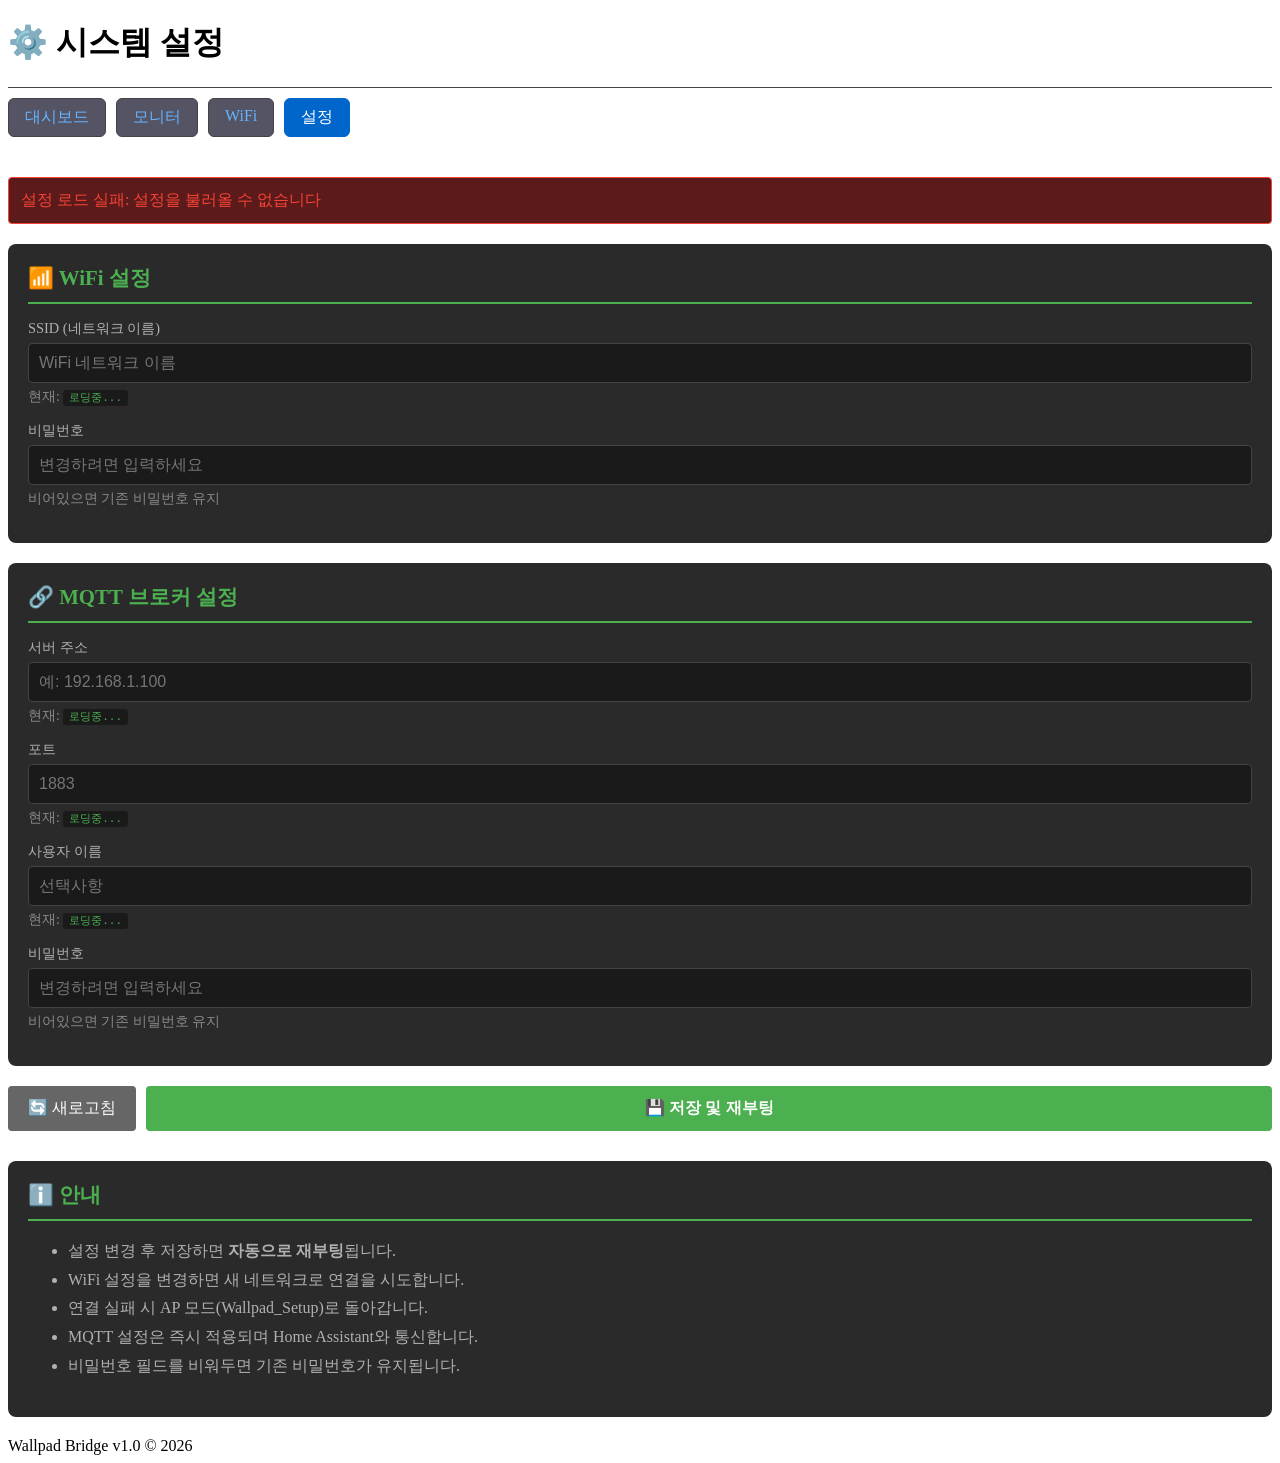
==== data/config.htm @ ca3cca20 "Add key functionality" ====
<!doctype html>
<html lang="ko">
  <head>
    <meta charset="UTF-8" />
    <meta name="viewport" content="width=device-width, initial-scale=1.0" />
    <title>시스템 설정 - Wallpad Bridge</title>
    <link rel="stylesheet" href="/style.css" />
    <style>
      .config-section {
        background: #2a2a2a;
        border-radius: 8px;
        padding: 20px;
        margin-bottom: 20px;
      }
      .config-section h2 {
        color: #4caf50;
        margin-top: 0;
        margin-bottom: 15px;
        font-size: 1.3em;
        border-bottom: 2px solid #4caf50;
        padding-bottom: 10px;
      }
      .form-group {
        margin-bottom: 15px;
      }
      .form-group label {
        display: block;
        margin-bottom: 5px;
        color: #b0b0b0;
        font-size: 0.9em;
      }
      .form-group input {
        width: 100%;
        padding: 10px;
        background: #1a1a1a;
        border: 1px solid #444;
        border-radius: 4px;
        color: #fff;
        font-size: 1em;
        box-sizing: border-box;
      }
      .form-group input:focus {
        outline: none;
        border-color: #4caf50;
      }
      .form-group small {
        display: block;
        margin-top: 5px;
        color: #888;
        font-size: 0.85em;
      }
      .button-group {
        display: flex;
        gap: 10px;
        margin-top: 20px;
      }
      .btn-primary {
        flex: 1;
        padding: 12px;
        background: #4caf50;
        color: white;
        border: none;
        border-radius: 4px;
        cursor: pointer;
        font-size: 1em;
        font-weight: bold;
      }
      .btn-primary:hover {
        background: #45a049;
      }
      .btn-primary:disabled {
        background: #666;
        cursor: not-allowed;
      }
      .btn-secondary {
        padding: 12px 20px;
        background: #666;
        color: white;
        border: none;
        border-radius: 4px;
        cursor: pointer;
        font-size: 1em;
      }
      .btn-secondary:hover {
        background: #555;
      }
      .status-message {
        padding: 12px;
        border-radius: 4px;
        margin-bottom: 20px;
        display: none;
      }
      .status-message.success {
        background: #2d5016;
        border: 1px solid #4caf50;
        color: #4caf50;
      }
      .status-message.error {
        background: #5c1a1a;
        border: 1px solid #f44336;
        color: #f44336;
      }
      .status-message.info {
        background: #1a3a5c;
        border: 1px solid #2196f3;
        color: #2196f3;
      }
      .loading {
        display: inline-block;
        width: 20px;
        height: 20px;
        border: 3px solid #666;
        border-top: 3px solid #4caf50;
        border-radius: 50%;
        animation: spin 1s linear infinite;
        vertical-align: middle;
        margin-left: 10px;
      }
      @keyframes spin {
        0% {
          transform: rotate(0deg);
        }
        100% {
          transform: rotate(360deg);
        }
      }
      .current-value {
        color: #4caf50;
        font-family: monospace;
        background: #1a1a1a;
        padding: 2px 6px;
        border-radius: 3px;
      }
      header {
        margin-bottom: 30px;
      }
      nav {
        display: flex;
        gap: 10px;
        margin-top: 15px;
        padding: 10px 0;
        border-top: 1px solid #444;
      }
      nav a {
        padding: 8px 16px;
        background: rgba(42, 42, 62, 0.8);
        border: 1px solid #444;
        border-radius: 6px;
        text-decoration: none;
        color: #66b3ff;
        transition: all 0.3s;
      }
      nav a:hover {
        background: rgba(52, 52, 72, 0.9);
        border-color: #0066cc;
        text-decoration: none;
      }
      nav a.active {
        background: #0066cc;
        color: white;
        border-color: #0066cc;
      }
    </style>
  </head>
  <body>
    <div class="container">
      <header>
        <h1>⚙️ 시스템 설정</h1>
        <nav>
          <a href="/">대시보드</a>
          <a href="/monitor.htm">모니터</a>
          <a href="/wifi.htm">WiFi</a>
          <a href="/config.htm" class="active">설정</a>
        </nav>
      </header>

      <main>
        <div id="statusMessage" class="status-message"></div>

        <form id="configForm">
          <!-- WiFi 설정 섹션 -->
          <div class="config-section">
            <h2>📶 WiFi 설정</h2>
            <div class="form-group">
              <label for="wifi_ssid">SSID (네트워크 이름)</label>
              <input type="text" id="wifi_ssid" name="wifi_ssid" placeholder="WiFi 네트워크 이름" />
              <small>현재: <span id="current_ssid" class="current-value">로딩중...</span></small>
            </div>
            <div class="form-group">
              <label for="wifi_pass">비밀번호</label>
              <input type="password" id="wifi_pass" name="wifi_pass" placeholder="변경하려면 입력하세요" />
              <small>비어있으면 기존 비밀번호 유지</small>
            </div>
          </div>

          <!-- MQTT 설정 섹션 -->
          <div class="config-section">
            <h2>🔗 MQTT 브로커 설정</h2>
            <div class="form-group">
              <label for="mqtt_server">서버 주소</label>
              <input type="text" id="mqtt_server" name="mqtt_server" placeholder="예: 192.168.1.100" />
              <small>현재: <span id="current_mqtt_server" class="current-value">로딩중...</span></small>
            </div>
            <div class="form-group">
              <label for="mqtt_port">포트</label>
              <input type="number" id="mqtt_port" name="mqtt_port" placeholder="1883" />
              <small>현재: <span id="current_mqtt_port" class="current-value">로딩중...</span></small>
            </div>
            <div class="form-group">
              <label for="mqtt_user">사용자 이름</label>
              <input type="text" id="mqtt_user" name="mqtt_user" placeholder="선택사항" />
              <small>현재: <span id="current_mqtt_user" class="current-value">로딩중...</span></small>
            </div>
            <div class="form-group">
              <label for="mqtt_pass">비밀번호</label>
              <input type="password" id="mqtt_pass" name="mqtt_pass" placeholder="변경하려면 입력하세요" />
              <small>비어있으면 기존 비밀번호 유지</small>
            </div>
          </div>

          <div class="button-group">
            <button type="button" class="btn-secondary" onclick="loadConfig()">🔄 새로고침</button>
            <button type="submit" class="btn-primary" id="saveBtn">💾 저장 및 재부팅</button>
          </div>
        </form>

        <div class="config-section" style="margin-top: 30px">
          <h2>ℹ️ 안내</h2>
          <ul style="color: #b0b0b0; line-height: 1.8">
            <li>설정 변경 후 저장하면 <strong>자동으로 재부팅</strong>됩니다.</li>
            <li>WiFi 설정을 변경하면 새 네트워크로 연결을 시도합니다.</li>
            <li>연결 실패 시 AP 모드(Wallpad_Setup)로 돌아갑니다.</li>
            <li>MQTT 설정은 즉시 적용되며 Home Assistant와 통신합니다.</li>
            <li>비밀번호 필드를 비워두면 기존 비밀번호가 유지됩니다.</li>
          </ul>
        </div>
      </main>

      <footer>Wallpad Bridge v1.0 &copy; 2026</footer>
    </div>

    <script>
      // 현재 설정 로드
      async function loadConfig() {
        try {
          showStatus("현재 설정을 불러오는 중...", "info");

          const response = await fetch("/api/config");
          if (!response.ok) {
            throw new Error("설정을 불러올 수 없습니다");
          }

          const config = await response.json();

          // WiFi 설정 표시
          document.getElementById("wifi_ssid").value = config.wifi.ssid || "";
          document.getElementById("current_ssid").textContent = config.wifi.ssid || "(없음)";

          // MQTT 설정 표시
          document.getElementById("mqtt_server").value = config.mqtt.server || "";
          document.getElementById("mqtt_port").value = config.mqtt.port || 1883;
          document.getElementById("mqtt_user").value = config.mqtt.user || "";

          document.getElementById("current_mqtt_server").textContent = config.mqtt.server || "(없음)";
          document.getElementById("current_mqtt_port").textContent = config.mqtt.port || "1883";
          document.getElementById("current_mqtt_user").textContent = config.mqtt.user || "(없음)";

          hideStatus();
        } catch (error) {
          showStatus("설정 로드 실패: " + error.message, "error");
        }
      }

      // 설정 저장
      async function saveConfig(event) {
        event.preventDefault();

        const saveBtn = document.getElementById("saveBtn");
        saveBtn.disabled = true;
        saveBtn.innerHTML = '저장 중... <span class="loading"></span>';

        try {
          const config = {
            wifi: {
              ssid: document.getElementById("wifi_ssid").value,
              pass: document.getElementById("wifi_pass").value,
            },
            mqtt: {
              server: document.getElementById("mqtt_server").value,
              port: parseInt(document.getElementById("mqtt_port").value) || 1883,
              user: document.getElementById("mqtt_user").value,
              pass: document.getElementById("mqtt_pass").value,
            },
          };

          // 빈 비밀번호는 전송하지 않음 (기존 비밀번호 유지)
          if (!config.wifi.pass) {
            delete config.wifi.pass;
          }
          if (!config.mqtt.pass) {
            delete config.mqtt.pass;
          }

          const response = await fetch("/api/config", {
            method: "POST",
            headers: {
              "Content-Type": "application/json",
            },
            body: JSON.stringify(config),
          });

          if (!response.ok) {
            throw new Error("설정 저장 실패");
          }

          showStatus("✓ 설정이 저장되었습니다. 재부팅 중... (30초 후 새로고침)", "success");

          // 30초 후 자동 새로고침
          setTimeout(() => {
            window.location.reload();
          }, 30000);
        } catch (error) {
          showStatus("저장 실패: " + error.message, "error");
          saveBtn.disabled = false;
          saveBtn.textContent = "💾 저장 및 재부팅";
        }
      }

      // 상태 메시지 표시
      function showStatus(message, type) {
        const statusDiv = document.getElementById("statusMessage");
        statusDiv.textContent = message;
        statusDiv.className = "status-message " + type;
        statusDiv.style.display = "block";
      }

      // 상태 메시지 숨김
      function hideStatus() {
        const statusDiv = document.getElementById("statusMessage");
        statusDiv.style.display = "none";
      }

      // 폼 제출 이벤트
      document.getElementById("configForm").addEventListener("submit", saveConfig);

      // 페이지 로드 시 현재 설정 로드
      window.addEventListener("load", loadConfig);
    </script>
  </body>
</html>
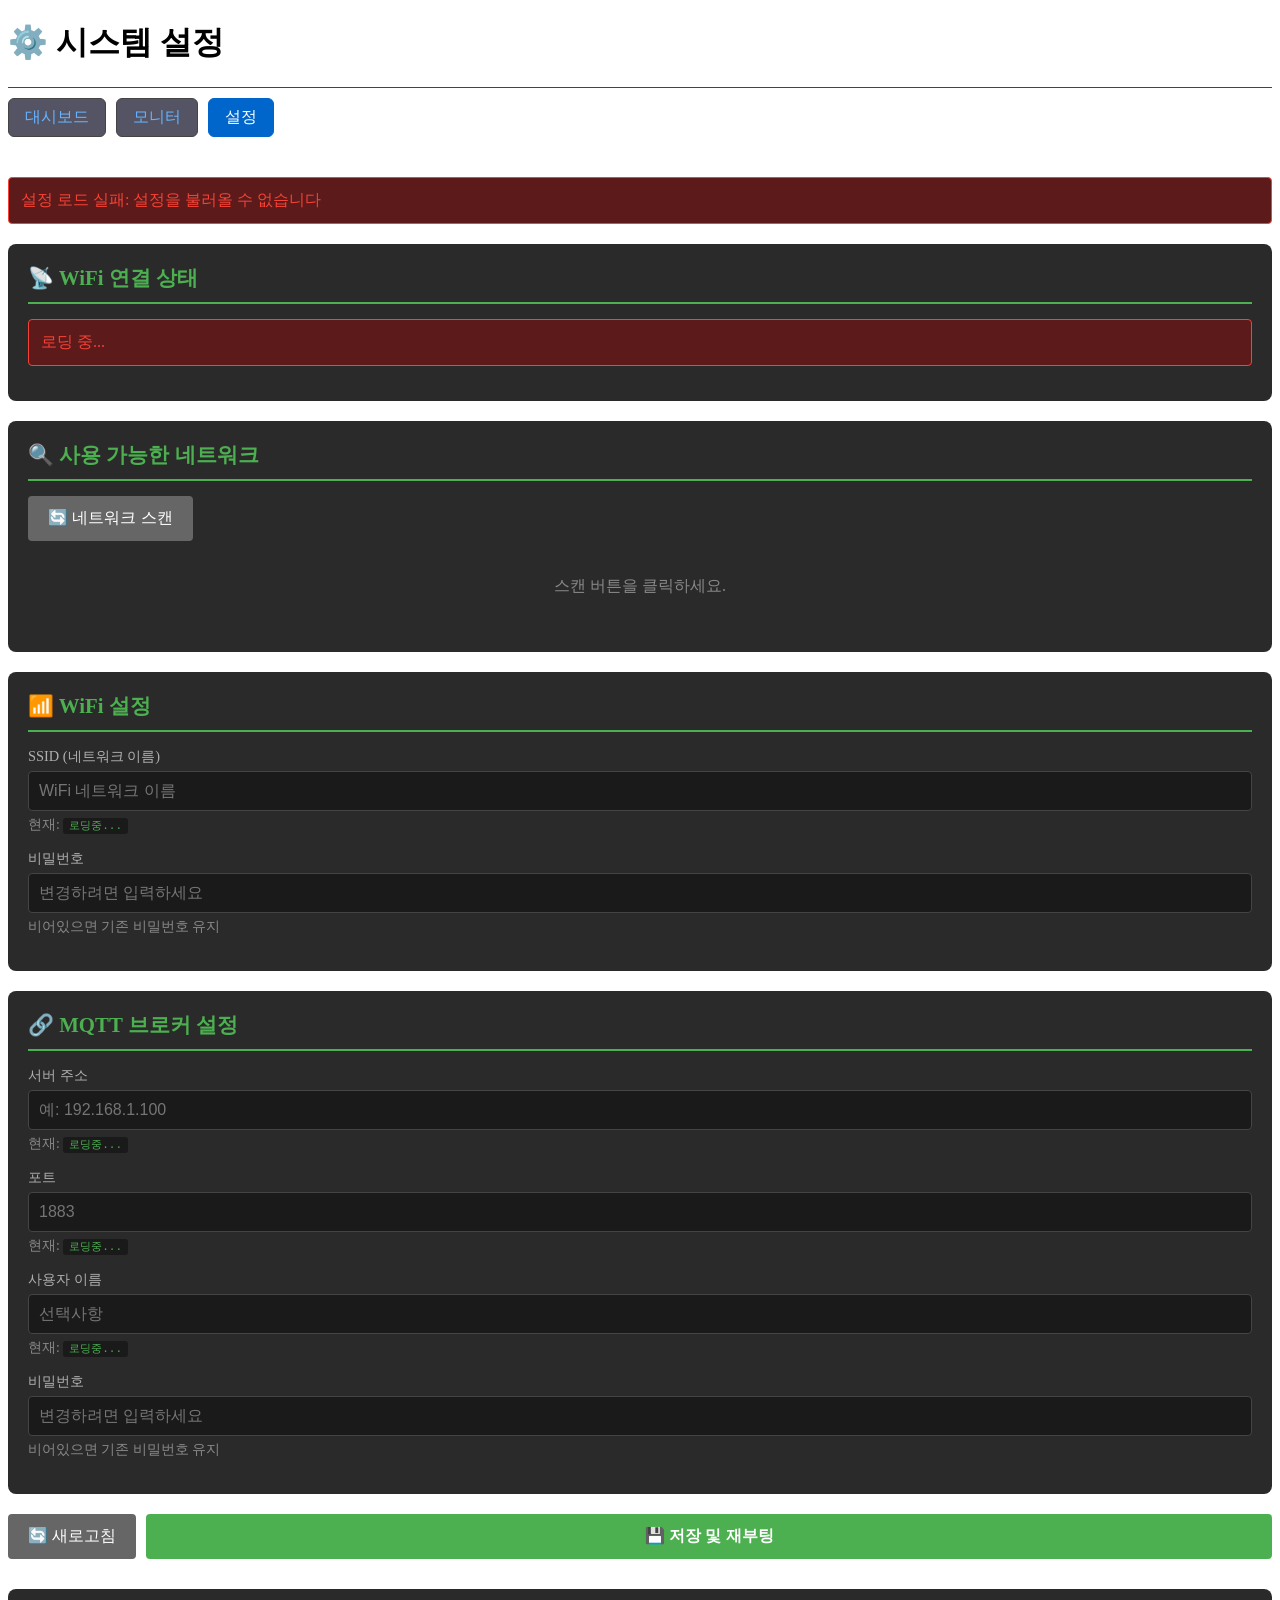
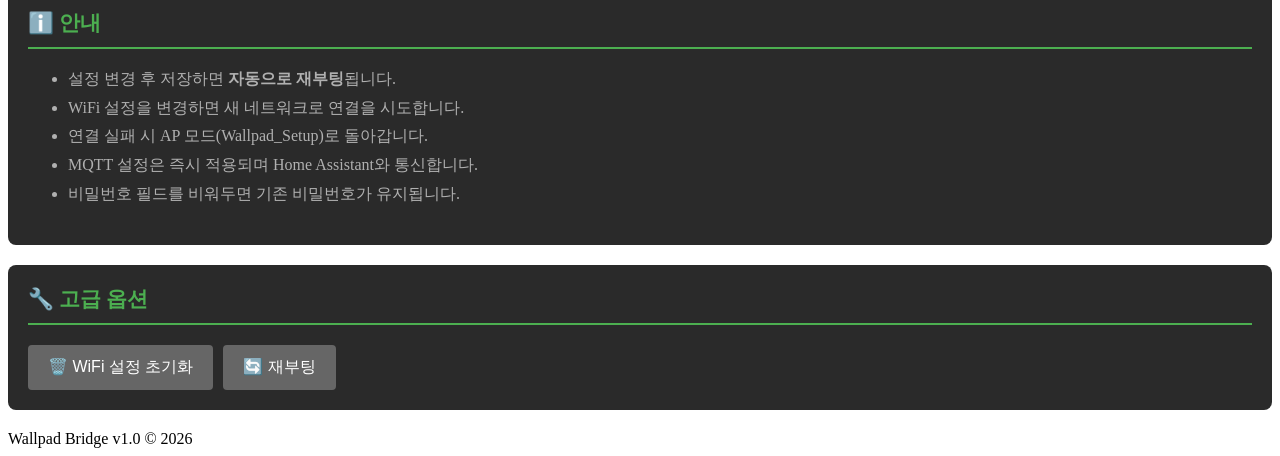
==== commit c3e1fc4e: "perf: 성능/기능 개선 주요 변경사항: - WebSocket: monitor.htm script를 body 끝으로 이동하여 HTML 파싱 blocking 제거 - WiFi: H" ====
--- a/data/config.htm
+++ b/data/config.htm
@@ -160,6 +160,66 @@
         color: white;
         border-color: #0066cc;
       }
+      .info-section {
+        margin-top: 30px;
+      }
+      .info-list {
+        color: #b0b0b0;
+        line-height: 1.8;
+      }
+      .network-list {
+        list-style: none;
+        padding: 0;
+        margin: 15px 0;
+      }
+      .network-item {
+        background: #1a1a1a;
+        padding: 12px;
+        margin: 8px 0;
+        border-radius: 4px;
+        cursor: pointer;
+        display: flex;
+        justify-content: space-between;
+        align-items: center;
+        border: 1px solid #444;
+      }
+      .network-item:hover {
+        background: #222;
+        border-color: #4caf50;
+      }
+      .network-item.selected {
+        background: #2d5016;
+        border-color: #4caf50;
+      }
+      .signal-strength {
+        font-size: 0.9em;
+        color: #888;
+      }
+      .wifi-status {
+        padding: 12px;
+        border-radius: 4px;
+        margin-bottom: 15px;
+      }
+      .wifi-status.connected {
+        background: #2d5016;
+        border: 1px solid #4caf50;
+        color: #4caf50;
+      }
+      .wifi-status.disconnected {
+        background: #5c1a1a;
+        border: 1px solid #f44336;
+        color: #f44336;
+      }
+      .empty-message {
+        color: #888;
+        text-align: center;
+        padding: 20px;
+      }
+      .error-message {
+        color: #f44336;
+        text-align: center;
+        padding: 20px;
+      }
     </style>
   </head>
   <body>
@@ -169,13 +229,27 @@
         <nav>
           <a href="/">대시보드</a>
           <a href="/monitor.htm">모니터</a>
-          <a href="/wifi.htm">WiFi</a>
           <a href="/config.htm" class="active">설정</a>
         </nav>
       </header>
 
       <main>
         <div id="statusMessage" class="status-message"></div>
+
+        <!-- WiFi 연결 상태 -->
+        <div class="config-section">
+          <h2>📡 WiFi 연결 상태</h2>
+          <div id="wifiCurrentStatus" class="wifi-status disconnected">로딩 중...</div>
+        </div>
+
+        <!-- WiFi 네트워크 스캔 -->
+        <div class="config-section">
+          <h2>🔍 사용 가능한 네트워크</h2>
+          <button type="button" class="btn-secondary" onclick="scanNetworks()">🔄 네트워크 스캔</button>
+          <ul id="networkList" class="network-list">
+            <li class="empty-message">스캔 버튼을 클릭하세요.</li>
+          </ul>
+        </div>
 
         <form id="configForm">
           <!-- WiFi 설정 섹션 -->
@@ -224,15 +298,23 @@
           </div>
         </form>
 
-        <div class="config-section" style="margin-top: 30px">
+        <div class="config-section info-section">
           <h2>ℹ️ 안내</h2>
-          <ul style="color: #b0b0b0; line-height: 1.8">
+          <ul class="info-list">
             <li>설정 변경 후 저장하면 <strong>자동으로 재부팅</strong>됩니다.</li>
             <li>WiFi 설정을 변경하면 새 네트워크로 연결을 시도합니다.</li>
             <li>연결 실패 시 AP 모드(Wallpad_Setup)로 돌아갑니다.</li>
             <li>MQTT 설정은 즉시 적용되며 Home Assistant와 통신합니다.</li>
             <li>비밀번호 필드를 비워두면 기존 비밀번호가 유지됩니다.</li>
           </ul>
+        </div>
+
+        <div class="config-section">
+          <h2>🔧 고급 옵션</h2>
+          <div class="button-group">
+            <button type="button" class="btn-secondary" onclick="resetWiFi()">🗑️ WiFi 설정 초기화</button>
+            <button type="button" class="btn-secondary" onclick="rebootDevice()">🔄 재부팅</button>
+          </div>
         </div>
       </main>
 
@@ -340,11 +422,228 @@
         statusDiv.style.display = "none";
       }
 
-      // 폼 제출 이벤트
-      document.getElementById("configForm").addEventListener("submit", saveConfig);
-
-      // 페이지 로드 시 현재 설정 로드
-      window.addEventListener("load", loadConfig);
+      // WiFi 현재 상태 로드
+      function loadWiFiStatus() {
+        fetch("/wifistatus")
+          .then((res) => res.json())
+          .then((data) => {
+            const statusDiv = document.getElementById("wifiCurrentStatus");
+            if (data.connected) {
+              statusDiv.className = "wifi-status connected";
+              statusDiv.innerHTML = `✅ 연결됨<br>SSID: ${data.ssid}<br>IP: ${data.ip}<br>신호: ${data.rssi} dBm`;
+            } else {
+              statusDiv.className = "wifi-status disconnected";
+              statusDiv.innerHTML = "❌ WiFi 연결 안됨 (AP 모드)";
+            }
+          })
+          .catch((err) => {
+            console.error("WiFi status load error:", err);
+          });
+      }
+
+      // WiFi 네트워크 스캔
+      let ws = null;
+      let wsReconnectTimer = null;
+
+      function scanNetworks() {
+        console.log("[SCAN] Scan button clicked");
+        const list = document.getElementById("networkList");
+
+        // WebSocket 연결 상태 확인
+        if (!ws || ws.readyState !== WebSocket.OPEN) {
+          console.log("[SCAN] ❌ WebSocket not ready. State:", ws ? ws.readyState : "null");
+          list.innerHTML = '<li class="error-message">WebSocket 연결 중... 잠시 후 다시 시도하세요</li>';
+
+          // 연결 시도
+          if (!ws || ws.readyState === WebSocket.CLOSED) {
+            console.log("[SCAN] Attempting to reconnect WebSocket...");
+            connectWebSocket();
+          }
+          return;
+        }
+
+        console.log("[SCAN] ✅ WebSocket ready, initiating scan");
+        list.innerHTML = '<li class="empty-message">스캔 중...</li>';
+
+        fetch("/scan")
+          .then((res) => {
+            console.log("[SCAN] HTTP response status:", res.status);
+            return res.json();
+          })
+          .then((data) => {
+            console.log("[SCAN] HTTP response data:", data);
+            // 캐시된 결과가 있으면 즉시 표시
+            if (data && data.length > 0) {
+              console.log("[SCAN] Displaying cached results:", data.length, "networks");
+              displayNetworks(data);
+            } else {
+              console.log("[SCAN] Empty cache, waiting for WebSocket update");
+              list.innerHTML = '<li class="empty-message">스캔 중... (WebSocket으로 결과를 받습니다)</li>';
+            }
+          })
+          .catch((err) => {
+            console.error("[SCAN] HTTP error:", err);
+            list.innerHTML = '<li class="error-message">스캔 실패</li>';
+          });
+      }
+
+      // 네트워크 목록 표시
+      function displayNetworks(networks) {
+        console.log("[DISPLAY] Displaying networks:", networks);
+        const list = document.getElementById("networkList");
+        list.innerHTML = "";
+
+        if (networks.length === 0) {
+          console.log("[DISPLAY] No networks to display");
+          list.innerHTML = '<li class="empty-message">네트워크를 찾을 수 없습니다.</li>';
+          return;
+        }
+
+        networks.forEach((network) => {
+          const li = document.createElement("li");
+          li.className = "network-item";
+          li.innerHTML = `
+            <span>${network.ssid}</span>
+            <span class="signal-strength">${network.rssi} dBm</span>
+          `;
+          li.onclick = () => {
+            document.querySelectorAll(".network-item").forEach((el) => el.classList.remove("selected"));
+            li.classList.add("selected");
+            document.getElementById("wifi_ssid").value = network.ssid;
+          };
+          list.appendChild(li);
+        });
+      }
+
+      // WebSocket 연결 (WiFi 스캔 결과 수신용)
+      function connectWebSocket() {
+        // 기존 연결이 있으면 먼저 정리
+        if (ws) {
+          if (ws.readyState === WebSocket.OPEN || ws.readyState === WebSocket.CONNECTING) {
+            console.log("[WS] Closing existing connection before creating new one");
+            ws.onclose = null; // 재연결 방지
+            ws.close();
+          }
+        }
+
+        // 재연결 타이머 클리어
+        if (wsReconnectTimer) {
+          clearTimeout(wsReconnectTimer);
+          wsReconnectTimer = null;
+        }
+
+        const protocol = window.location.protocol === "https:" ? "wss:" : "ws:";
+        const wsUrl = `${protocol}//${window.location.host}/ws`;
+
+        ws = new WebSocket(wsUrl);
+        console.log("[WS] Connecting to:", wsUrl);
+
+        ws.onopen = function () {
+          console.log("[WS] ✅ Connected successfully");
+        };
+
+        ws.onmessage = function (event) {
+          console.log("[WS] Message received:", event.data);
+          try {
+            const msg = JSON.parse(event.data);
+            console.log("[WS] Parsed message:", msg);
+            if (msg.type === "wifi_scan") {
+              console.log("[WS] ✅ WiFi scan results received, count:", msg.data ? msg.data.length : 0);
+              displayNetworks(msg.data);
+            } else {
+              console.log("[WS] Ignoring message type:", msg.type);
+            }
+          } catch (e) {
+            console.log("[WS] Non-JSON message ignored:", event.data);
+          }
+        };
+
+        ws.onerror = function (error) {
+          console.error("[WS] ❌ Error:", error);
+        };
+
+        ws.onclose = function () {
+          console.log("[WS] Disconnected, reconnecting in 5s...");
+          if (wsReconnectTimer) clearTimeout(wsReconnectTimer);
+          wsReconnectTimer = setTimeout(connectWebSocket, 5000);
+        };
+      }
+
+      // WebSocket 정리 함수
+      function cleanupWebSocket() {
+        console.log("[CONFIG] Cleaning up WebSocket");
+        if (wsReconnectTimer) {
+          clearTimeout(wsReconnectTimer);
+          wsReconnectTimer = null;
+        }
+        if (ws) {
+          if (ws.readyState === WebSocket.OPEN || ws.readyState === WebSocket.CONNECTING) {
+            ws.onclose = null; // 재연결 방지
+            ws.close(1000, "Page navigation"); // 정상 종료 코드
+            console.log("[CONFIG] WebSocket closed");
+          }
+          ws = null;
+        }
+      }
+
+      // 페이지 떠날 때 정리 (여러 이벤트 사용)
+      window.addEventListener("beforeunload", cleanupWebSocket);
+      window.addEventListener("pagehide", cleanupWebSocket);
+
+      // 페이지가 숨겨질 때 재연결 중지
+      document.addEventListener("visibilitychange", function () {
+        if (document.hidden) {
+          console.log("[CONFIG] Page hidden, stopping reconnect");
+          if (wsReconnectTimer) {
+            clearTimeout(wsReconnectTimer);
+            wsReconnectTimer = null;
+          }
+        }
+      });
+
+      // WiFi 초기화
+      function resetWiFi() {
+        if (confirm("WiFi 설정을 초기화하시겠습니까?\n장치가 재부팅되어 AP 모드로 전환됩니다.")) {
+          fetch("/wifireset", { method: "POST" })
+            .then(() => {
+              showStatus("WiFi 설정이 초기화되었습니다. 재부팅 중...", "success");
+              setTimeout(() => {
+                window.location.reload();
+              }, 30000);
+            })
+            .catch((err) => {
+              console.error("WiFi reset error:", err);
+            });
+        }
+      }
+
+      // 재부팅
+      function rebootDevice() {
+        if (confirm("장치를 재부팅하시겠습니까?")) {
+          fetch("/reboot", { method: "POST" })
+            .then(() => {
+              showStatus("재부팅 중입니다. 잠시 후 페이지를 새로고침하세요.", "success");
+              setTimeout(() => {
+                window.location.reload();
+              }, 30000);
+            })
+            .catch((err) => {
+              // 재부팅으로 인한 연결 끊김은 정상
+            });
+        }
+      }
+
+      // 스크립트 로드 즉시 WebSocket 연결 시작 (DOM 대기 없음)
+      console.log("[CONFIG] Script loaded, connecting WebSocket immediately");
+      connectWebSocket();
+
+      // 페이지 로드 시 설정 로드 (DOM 의존적인 작업)
+      window.addEventListener("load", function () {
+        console.log("[CONFIG] DOM ready, loading config");
+        loadConfig();
+        loadWiFiStatus();
+        document.getElementById("configForm").addEventListener("submit", saveConfig);
+      });
     </script>
   </body>
 </html>
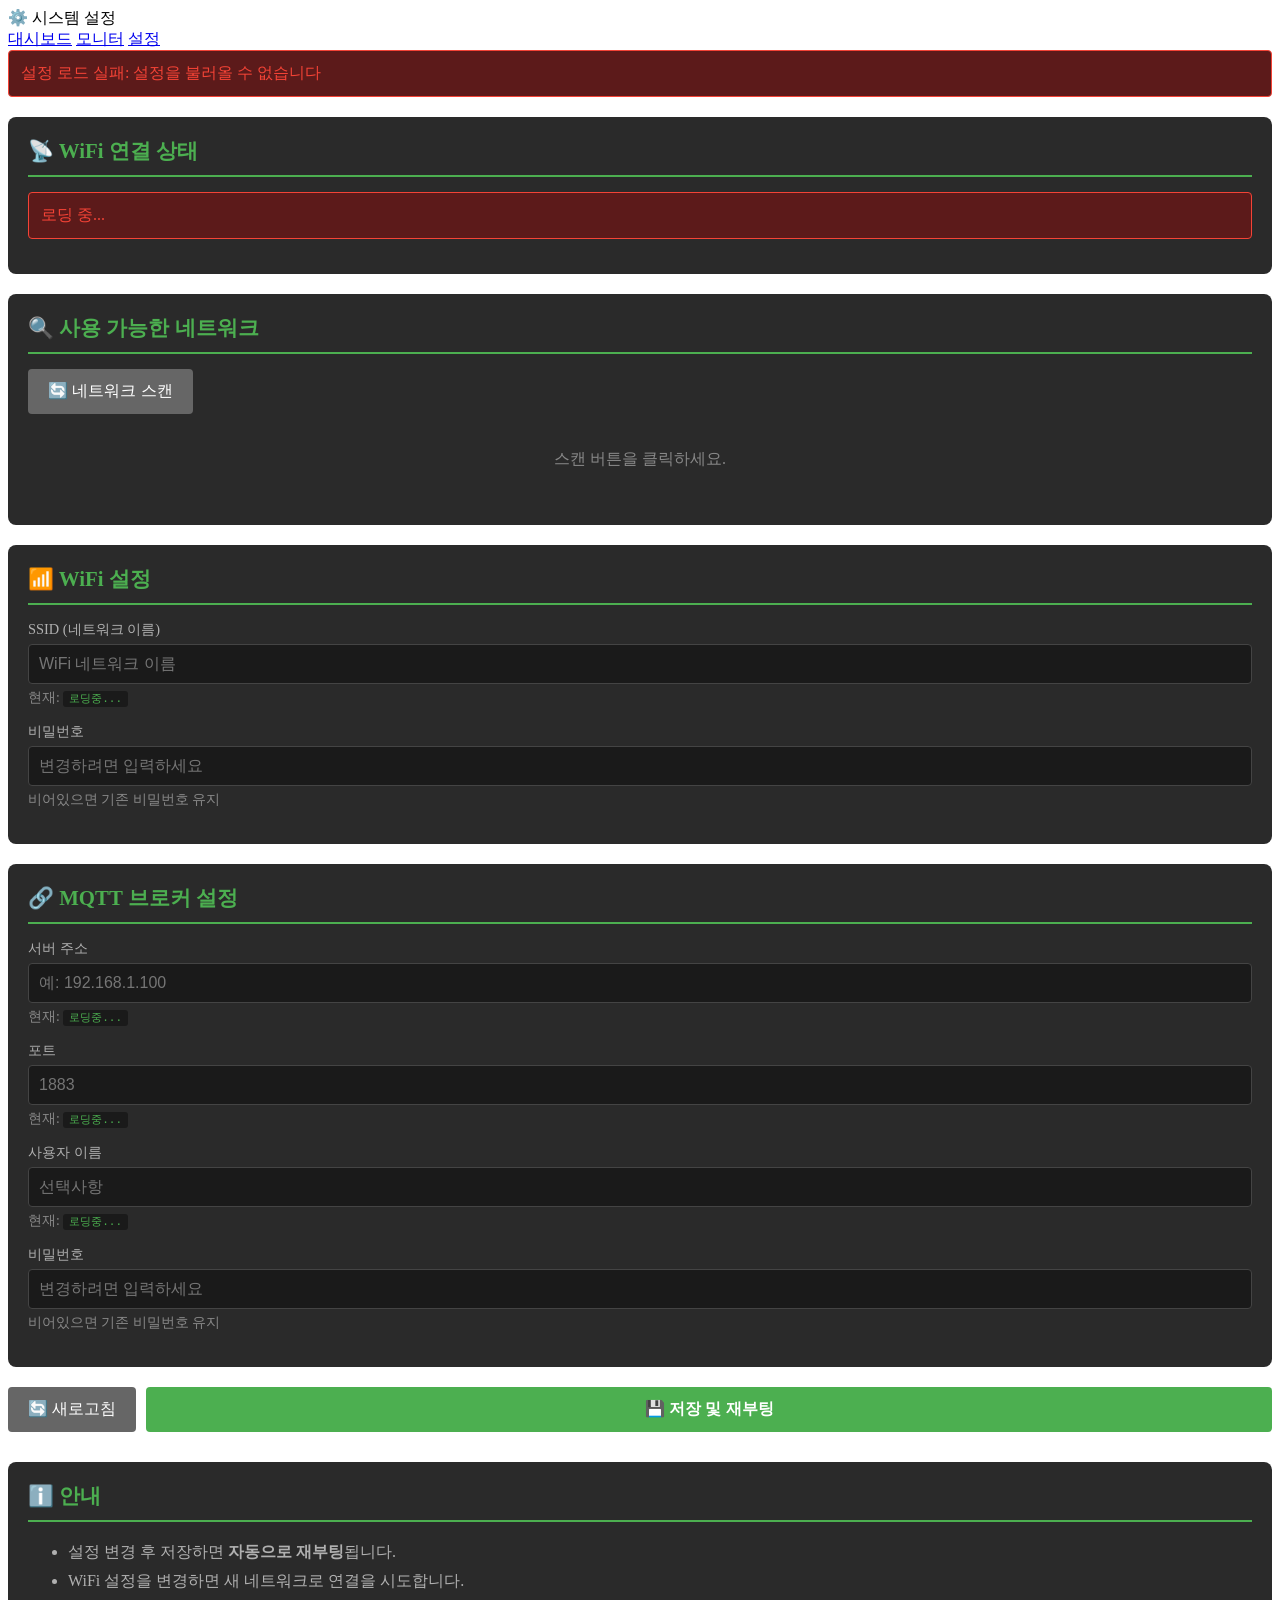
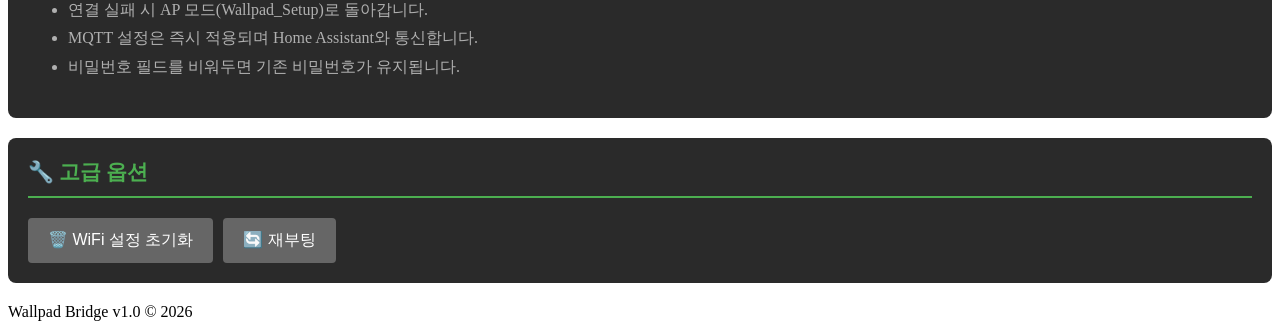
==== commit ffecb967: "Refactor: RS485 모니터 UI 개선 및 기능 고도화 - UI/UX 개편: 응답형 2단 레이아웃 도입 및 상단 네비게이션 바 추가 - 콘솔 기능 강화: 알려진 코드 필터링" ====
--- a/data/config.htm
+++ b/data/config.htm
@@ -131,35 +131,6 @@
         padding: 2px 6px;
         border-radius: 3px;
       }
-      header {
-        margin-bottom: 30px;
-      }
-      nav {
-        display: flex;
-        gap: 10px;
-        margin-top: 15px;
-        padding: 10px 0;
-        border-top: 1px solid #444;
-      }
-      nav a {
-        padding: 8px 16px;
-        background: rgba(42, 42, 62, 0.8);
-        border: 1px solid #444;
-        border-radius: 6px;
-        text-decoration: none;
-        color: #66b3ff;
-        transition: all 0.3s;
-      }
-      nav a:hover {
-        background: rgba(52, 52, 72, 0.9);
-        border-color: #0066cc;
-        text-decoration: none;
-      }
-      nav a.active {
-        background: #0066cc;
-        color: white;
-        border-color: #0066cc;
-      }
       .info-section {
         margin-top: 30px;
       }
@@ -223,16 +194,15 @@
     </style>
   </head>
   <body>
-    <div class="container">
-      <header>
-        <h1>⚙️ 시스템 설정</h1>
-        <nav>
-          <a href="/">대시보드</a>
-          <a href="/monitor.htm">모니터</a>
-          <a href="/config.htm" class="active">설정</a>
-        </nav>
-      </header>
-
+    <div class="topbar">
+      <span class="topbar-title">⚙️ 시스템 설정</span>
+      <nav class="topbar-nav">
+        <a href="/">대시보드</a>
+        <a href="/monitor.htm">모니터</a>
+        <a href="/config.htm" class="active">설정</a>
+      </nav>
+    </div>
+    <div class="page-content">
       <main>
         <div id="statusMessage" class="status-message"></div>
 
